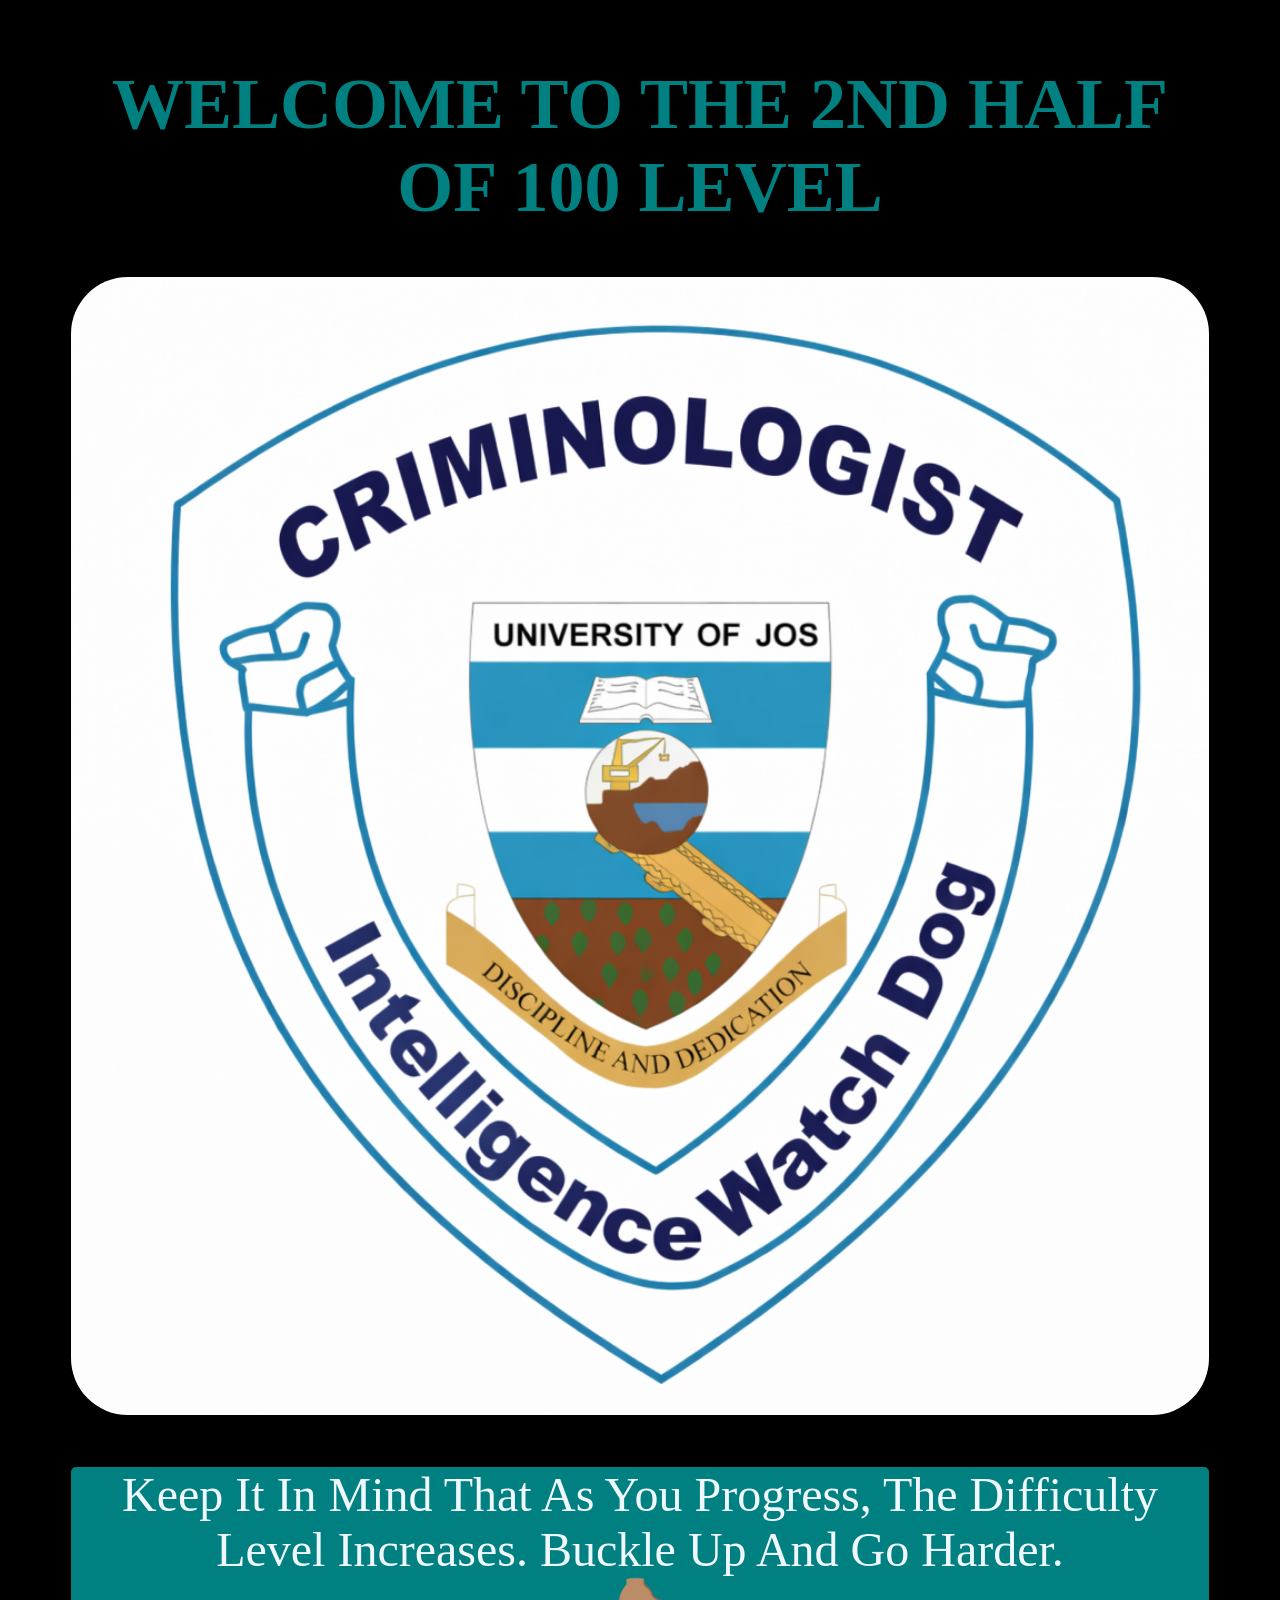
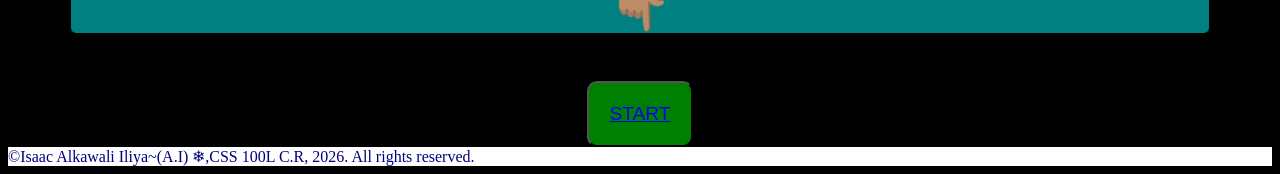
==== 2nd semester.html @ 7daceb39 "Add files via upload" ====
<!DOCTYPE html>
<html lang="en">
<head>
        <meta charset="UTF-8"/>
        <title>CSS</title>
   <style>
    html{
    background-color: black;
   }

   img{
    width: 100%;
    border-radius: 5%;

   }
   p{
     text-transform: capitalize;
     font-size: 3rem;
     color: aliceblue;
     background-color: teal;
     border-radius: 5px;
   }
   h1{
     text-transform: uppercase;
     font-size: 4.5rem;
     color: teal;
   }
   div{
     width: 90%;
     margin-left: 5%;
     margin-top: 5%;
     text-align: center; 
   }
   button{
     font-size: larger;
     border-radius: 10px;
     background-color: green;
     color: black;
     padding: 20px;

   }
   footer{
     background-color: white;
     color: navy;
   }
</style>
</head>
<body>
    <div>
        <h1>WELCOME TO THE 2ND HALF OF 100 LEVEL</h1>
        <img src="./intelligence watch dog logo.png"/>
        <p>Keep It In Mind That As You Progress, The Difficulty Level Increases. Buckle Up and Go Harder.</br>👇🏽</p>
        <button><a href="./start.html">START</a></button>
    </div> 
    <footer>©Isaac Alkawali Iliya~(A.I) ❄,CSS 100L C.R, 2026. All rights reserved.</footer>
</body>
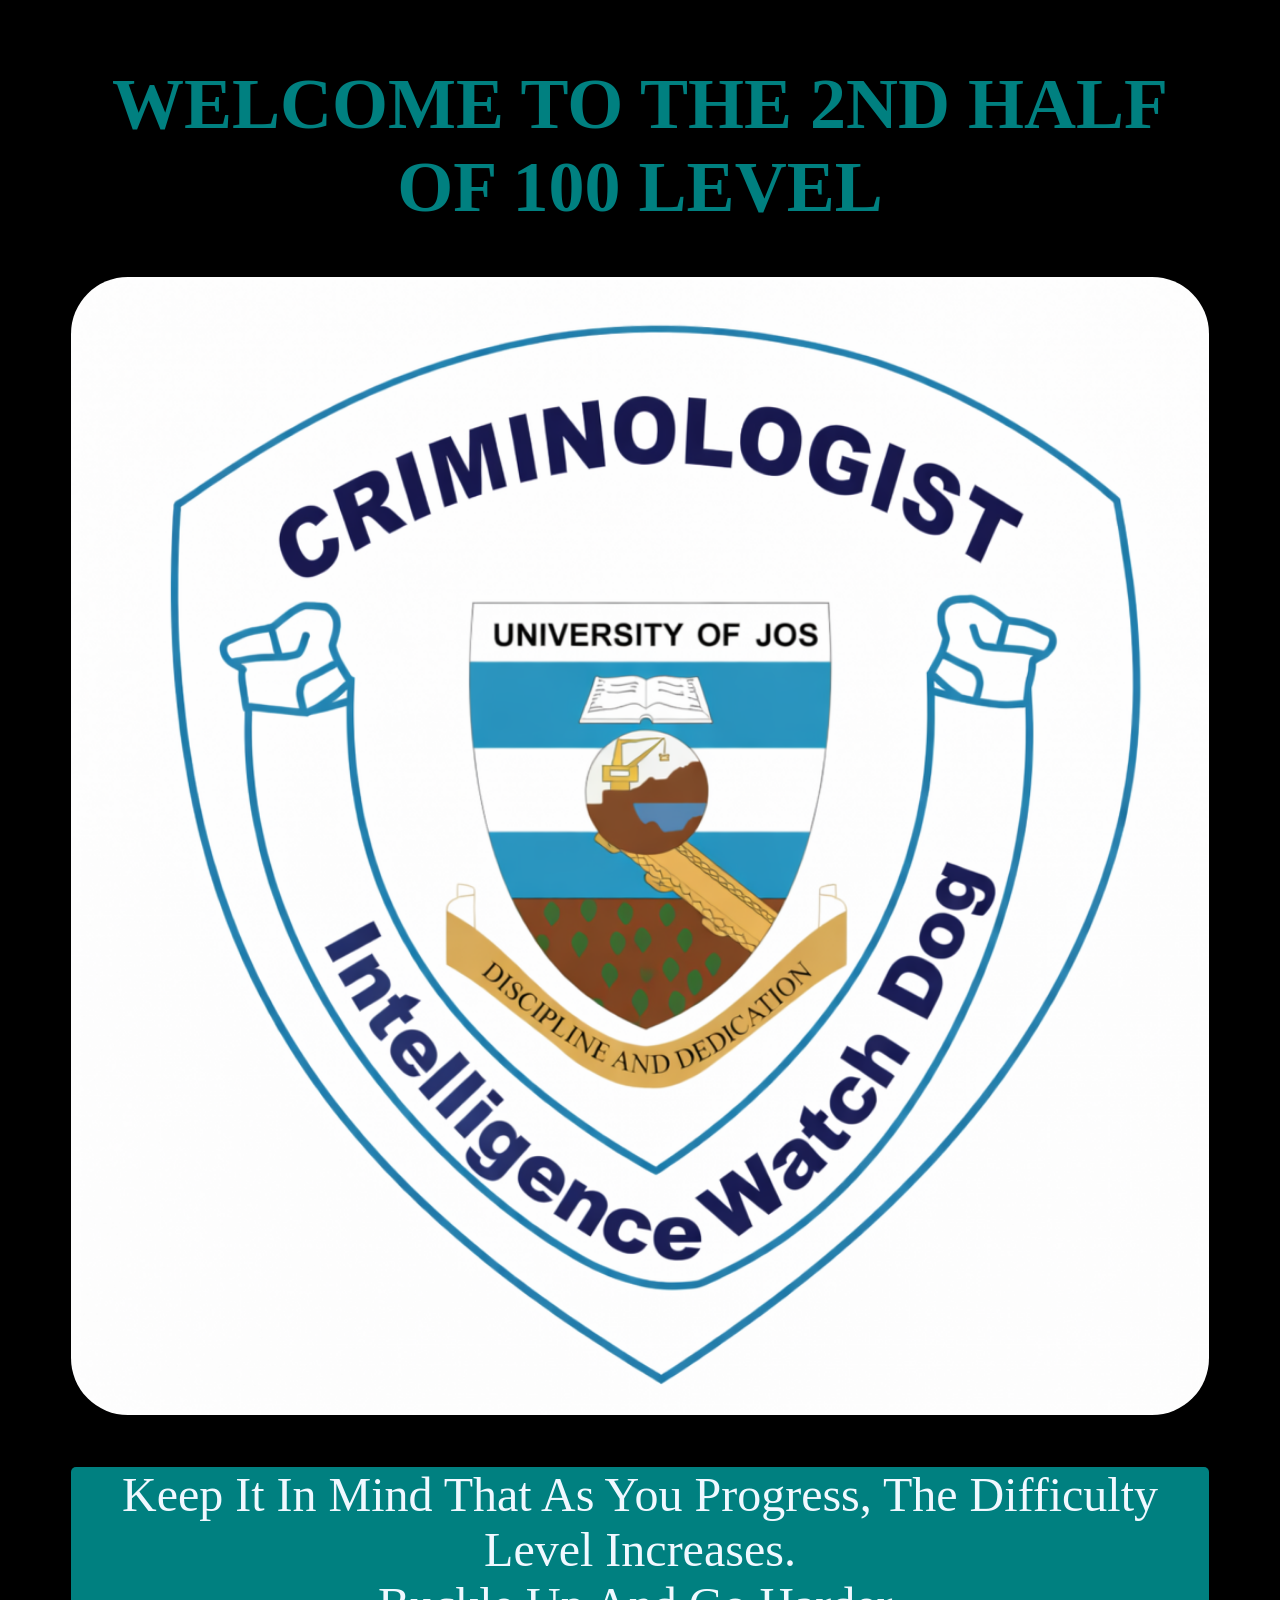
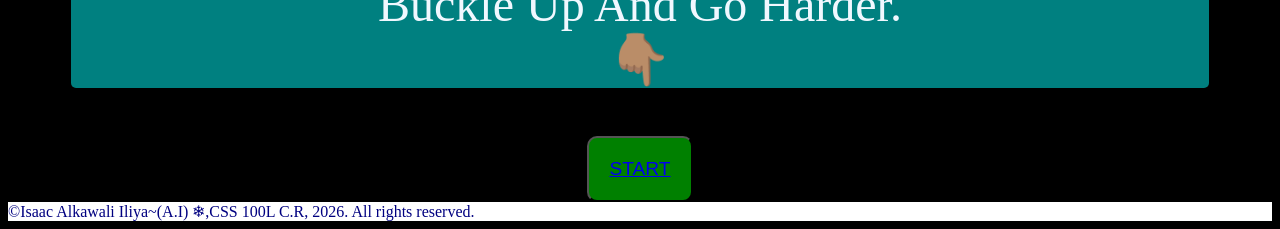
==== commit 8764fc8e: "Update 2nd semester.html" ====
--- a/2nd semester.html
+++ b/2nd semester.html
@@ -49,8 +49,8 @@
     <div>
         <h1>WELCOME TO THE 2ND HALF OF 100 LEVEL</h1>
         <img src="./intelligence watch dog logo.png"/>
-        <p>Keep It In Mind That As You Progress, The Difficulty Level Increases. Buckle Up and Go Harder.</br>👇🏽</p>
+        <p>Keep It In Mind That As You Progress, The Difficulty Level Increases.</br> Buckle Up and Go Harder.</br>👇🏽</p>
         <button><a href="./start.html">START</a></button>
     </div> 
     <footer>©Isaac Alkawali Iliya~(A.I) ❄,CSS 100L C.R, 2026. All rights reserved.</footer>
-</body>+</body>
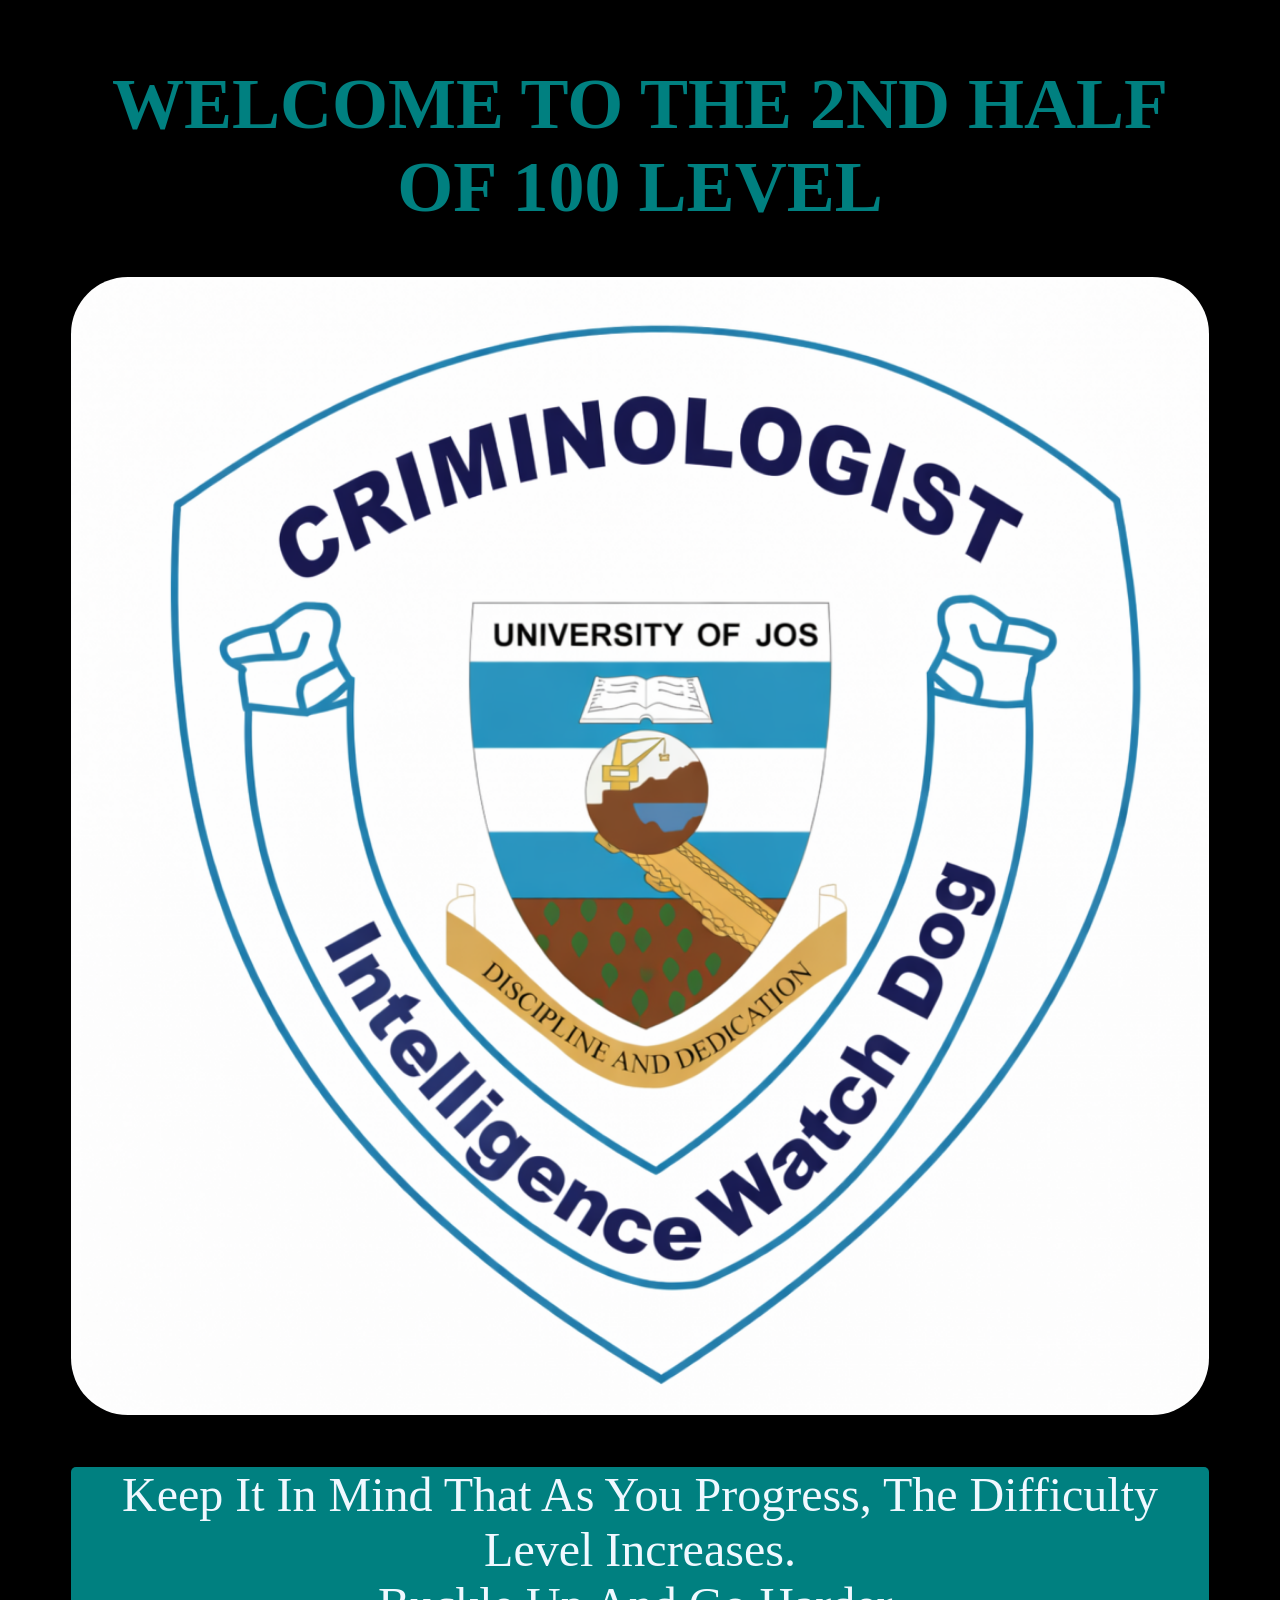
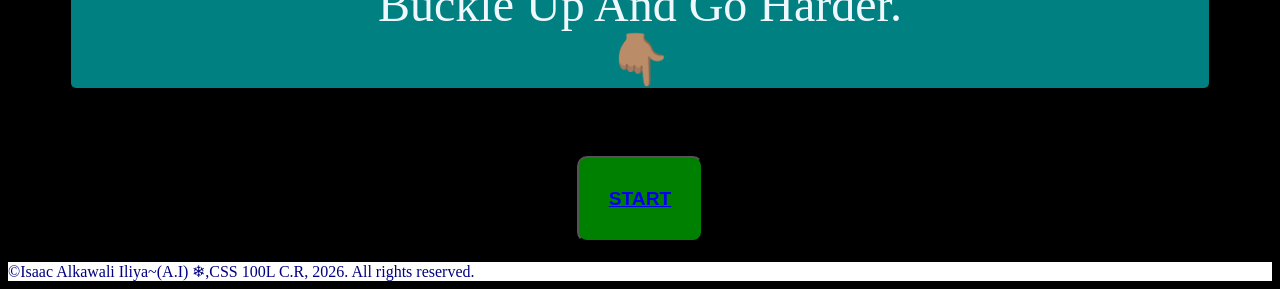
==== commit 8e8d231b: "Update 2nd semester.html" ====
--- a/2nd semester.html
+++ b/2nd semester.html
@@ -33,10 +33,12 @@
    }
    button{
      font-size: larger;
-     border-radius: 10px;
-     background-color: green;
-     color: black;
-     padding: 20px;
+    font-weight: 600;
+    border-radius: 10px;
+    background-color: green;
+    color: black;
+    padding: 30px;
+    margin: 20px;
 
    }
    footer{
@@ -49,7 +51,10 @@
     <div>
         <h1>WELCOME TO THE 2ND HALF OF 100 LEVEL</h1>
         <img src="./intelligence watch dog logo.png"/>
-        <p>Keep It In Mind That As You Progress, The Difficulty Level Increases.</br> Buckle Up and Go Harder.</br>👇🏽</p>
+<p>Keep It In Mind That As You Progress, The Difficulty Level Increases. 
+        </br> Buckle Up and Go Harder.
+        </br>👇🏽
+</p>
         <button><a href="./start.html">START</a></button>
     </div> 
     <footer>©Isaac Alkawali Iliya~(A.I) ❄,CSS 100L C.R, 2026. All rights reserved.</footer>
